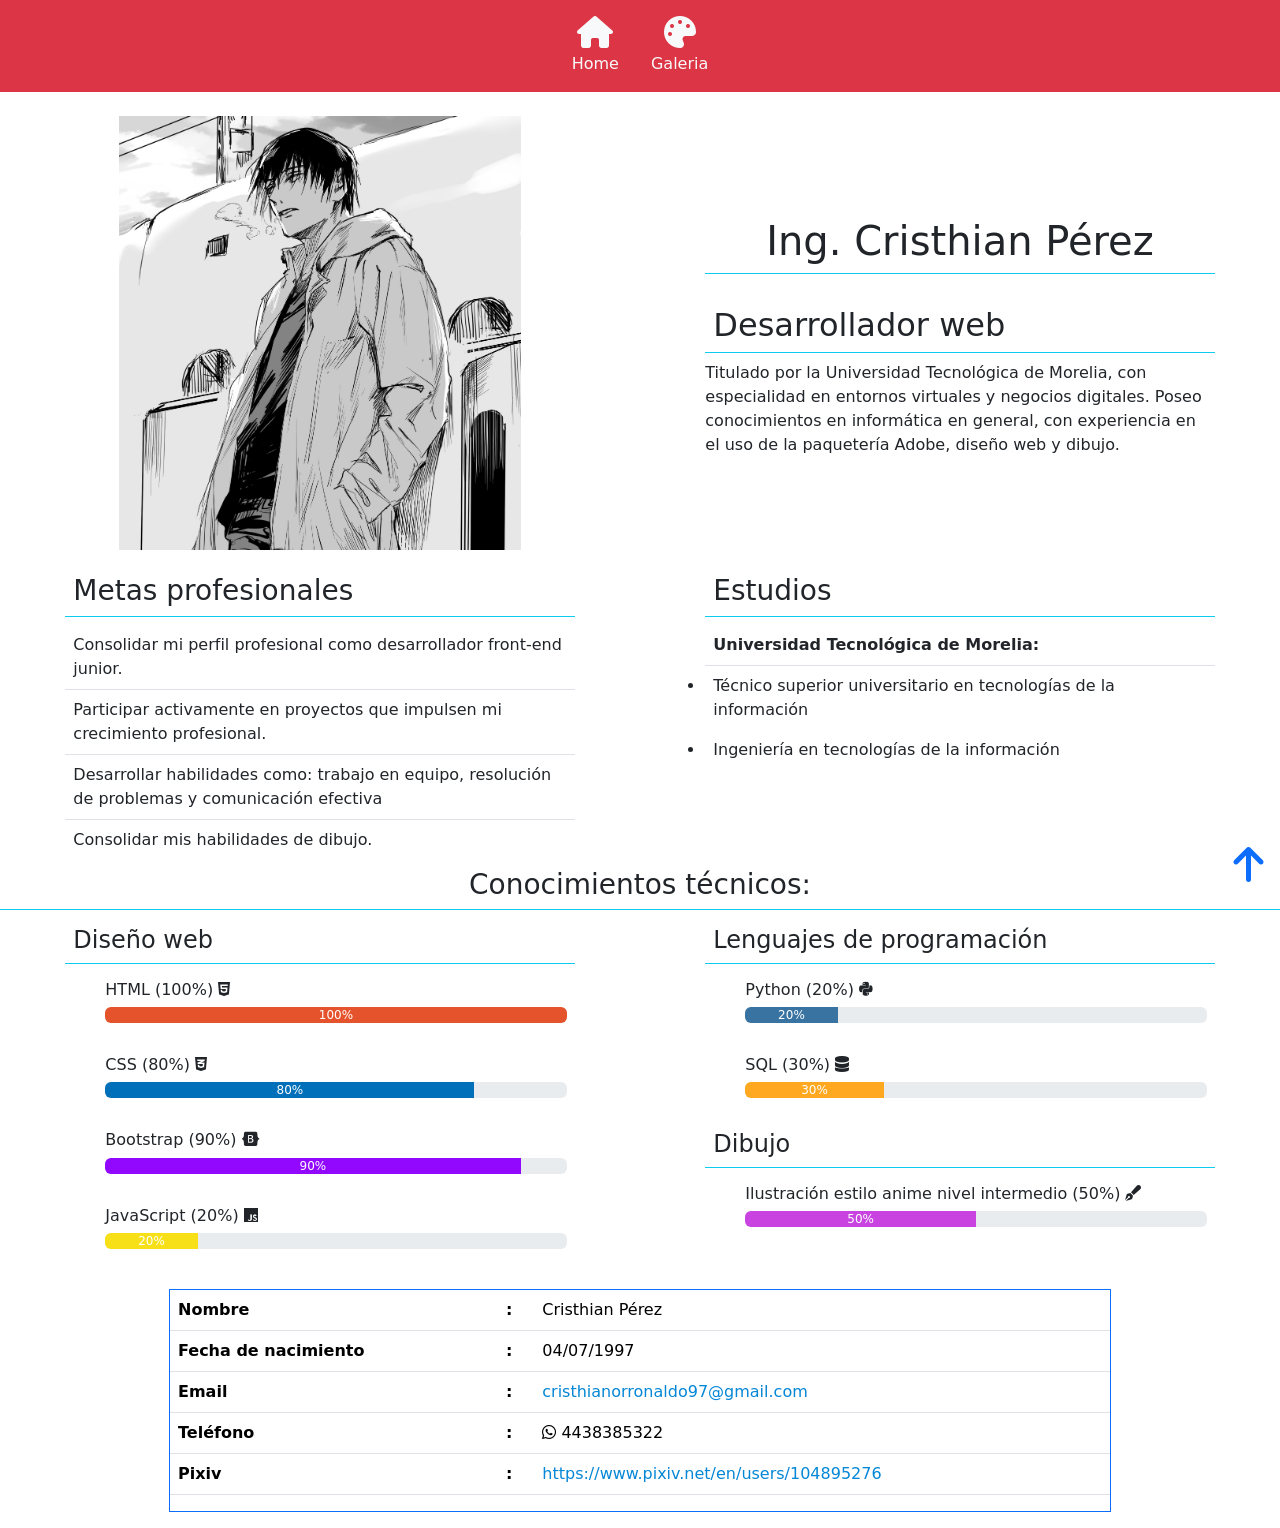
==== index.html @ c63f900e "Add files via upload" ====
<!DOCTYPE html>
<html lang="es">
<head>
    <meta charset="UTF-8">
    <meta name="viewport" content="width=device-width, initial-scale=1.0">
    <title>CV</title>
    <link rel="stylesheet" href="css/index.css">
    <link href="https://cdn.jsdelivr.net/npm/bootstrap@5.3.2/dist/css/bootstrap.min.css" rel="stylesheet" integrity="sha384-T3c6CoIi6uLrA9TneNEoa7RxnatzjcDSCmG1MXxSR1GAsXEV/Dwwykc2MPK8M2HN" crossorigin="anonymous">
    <link rel="stylesheet" href="https://cdnjs.cloudflare.com/ajax/libs/font-awesome/6.4.2/css/all.min.css" integrity="sha512-z3gLpd7yknf1YoNbCzqRKc4qyor8gaKU1qmn+CShxbuBusANI9QpRohGBreCFkKxLhei6S9CQXFEbbKuqLg0DA==" crossorigin="anonymous" referrerpolicy="no-referrer" />
</head>
<body>
    <nav class="navbar navbar-expand-xl navbar-dark bg-danger">
        <div class="container-fluid">
          <a class="navbar-brand" href="#"></a>
          <button class="navbar-toggler" type="button" data-bs-toggle="collapse" data-bs-target="#navbarDark" aria-controls="navbarDark" aria-expanded="false" aria-label="Toggle navigation">
            <span class="navbar-toggler-icon"></span>
          </button>
          <div class="collapse navbar-collapse" id="navbarDark">
            <ul class="navbar-nav mx-auto mb-2 mb-xl-0">
              <li class="nav-item text-center me-md-3">
                <a class="nav-link active d-flex flex-column align-items-center" href="index.html">
                  <i class="fa-solid fa-house fs-2 text-light mb-1"></i>
                  <span class="text-light">Home</span>
                </a>
              </li>
              <li class="nav-item text-center me-md-3">
                <a class="nav-link active d-flex flex-column align-items-center" href="pasatiempos.html">
                  <i class="fa-solid fa-palette fs-2 text-light mb-1"></i>
                  <span class="text-light">Galeria</span>
                </a>
              </li>
            </ul>
          </div>
        </div>
    </nav>

      <div class="container-fluid d-flex flex-column">
        <!--NOMBRE E IMAGEN-->
          <div class="row order-sm-0 align-items-sm-center mt-4">
            <div class="col-md-1 d-none d-md-block"></div>
            <img class="mb-3 col-12 col-sm-6 col-md-4" src="img/Touji.jpg" alt="me">
            <div class="col-md-1 d-none d-md-block"></div>

            <div class="col-12 col-sm-6 col-md-5 container-fluid">
              <h1 class="mb-3 mb-md-4 text-center border-bottom border-info p-2">Ing. Cristhian Pérez</h1>
              <h2 class="border-bottom border-info p-2">Desarrollador web</h2>
              <p>
                Titulado por la Universidad Tecnológica de Morelia, con especialidad en entornos virtuales y negocios digitales.
                Poseo conocimientos en informática en general, con experiencia en el uso de la paquetería Adobe, diseño web y dibujo.
              </p>
            </div>
            <div class="col-md-12 d-none d-md-block"></div>
          </div>

        <!--METAS PROFESIONALES-->
          <div class="row order-sm-1">
            <div class="col-12 col-md-5 mx-auto">
              <h3 class="border-bottom border-info p-2">Metas profesionales</h3>
              <ul class="list-group list-group-flush">
                <li class="list-group-item p-2">Consolidar mi perfil profesional como desarrollador front-end junior.</li>
                <li class="list-group-item p-2">Participar activamente en proyectos que impulsen mi crecimiento profesional.</li>
                <li class="list-group-item p-2">Desarrollar habilidades como: trabajo en equipo, resolución de problemas y comunicación efectiva</li>
                <li class="list-group-item p-2">Consolidar mis habilidades de dibujo.</li>
              </ul>
            </div>

        <!--ESTUDIOS-->
            <div class="col-12 col-md-5 mx-auto">
              <h3 class="border-bottom border-info p-2">Estudios</h3>
              <ul class="list-group list-group-flush">
                <li class="list-group-item p-2 fw-bold">Universidad Tecnológica de Morelia:</li>
                <li class="p-2">Técnico superior universitario en tecnologías de la información</li>
                <li class="p-2">Ingeniería en tecnologías de la información</li>
              </ul>
            </div>
          </div>
      
        <!--TABLA-->
          <div class="table-responsive order-sm-4 border border-primary mb-sm-3 mt-md-3 col-12 col-md-9 mx-auto">
            <table class="table">
              <tr>
                <th>Nombre</th>
                <th>:</th>
                <td>Cristhian Pérez</td>
              </tr>
              <tr>
                <th>Fecha de nacimiento</th>
                <th>:</th>
                <td>04/07/1997</td>
              </tr>
              <tr>
                <th>Email</th>
                <th>:</th>
                <td class="text-wrap"><span>cristhianorronaldo97@gmail.com</span></td>
              </tr>
              <tr>
                <th>Teléfono</th>
                <th>:</th>
                <td><i class="fa-brands fa-whatsapp"></i> 4438385322</td>
              </tr>
              <tr>
                <th>Pixiv</th>
                <th>:</th>
                <td class="text-wrap">
                  <a href="https://www.pixiv.net/en/users/104895276"><span>https://www.pixiv.net/en/users/104895276</span></a>
                </td>
              </tr>
            </table>
          </div>

        <!--BARRA DE HABILIDADES-->
          <div class="row order-sm-3">
            <h3 class="border-bottom border-info p-2 text-md-center">Conocimientos técnicos:</h3>

            <div class="container-fluid col-12 col-md-5 mx-auto">
              <h4 class="p-2 border-bottom border-info">Diseño web</h4>
              <ul>
                <li class="mb-3 p-2 list-group-item">
                  <h6>HTML (100%) <i class="fa-brands fa-html5"></i></h6>
                  <div class="progress">
                    <div class="progress-bar" role="progressbar" style="width: 100%; background-color: #e5532d;" aria-valuenow="25" aria-valuemin="0" aria-valuemax="100">100%</div>
                  </div>
                </li>
                <li class="mb-3 p-2 list-group-item">
                  <h6>CSS (80%) <i class="fa-brands fa-css3-alt"></i></h6>
                  <div class="progress">
                    <div class="progress-bar" role="progressbar" style="width: 80%; background-color: #0070ba;" aria-valuenow="25" aria-valuemin="0" aria-valuemax="100">80%</div>
                  </div>
                </li>
                <li class="mb-3 p-2 list-group-item">
                  <h6>Bootstrap (90%) <i class="fa-brands fa-bootstrap"></i></h6>
                  <div class="progress">
                    <div class="progress-bar" role="progressbar" style="width: 90%; background-color: #9208ff;" aria-valuenow="25" aria-valuemin="0" aria-valuemax="100">90%</div>
                  </div>
                </li>
                <li class="mb-3 p-2 list-group-item">
                  <h6>JavaScript (20%) <i class="fa-brands fa-js"></i></h6>
                  <div class="progress">
                    <div class="progress-bar" role="progressbar" style="width: 20%; background-color: #f7e018;" aria-valuenow="25" aria-valuemin="0" aria-valuemax="100">20%</div>
                  </div>
                </li>
              </ul>
            </div>

            <div class="container-fluid col-12 col-md-5 mx-auto">
              <h4 class="p-2 border-bottom border-info">Lenguajes de programación</h4>
              <ul>
                <li class="mb-3 p-2 list-group-item">
                  <h6>Python (20%) <i class="fa-brands fa-python"></i></h6>
                  <div class="progress">
                    <div class="progress-bar" role="progressbar" style="width: 20%; background-color: #3873a1;" aria-valuenow="25" aria-valuemin="0" aria-valuemax="100">20%</div>
                  </div>
                </li>
                <li class="mb-3 p-2 list-group-item">
                  <h6>SQL (30%) <i class="fa-solid fa-database"></i></h6>
                  <div class="progress">
                    <div class="progress-bar" role="progressbar" style="width: 30%; background-color: #ffa820;" aria-valuenow="25" aria-valuemin="0" aria-valuemax="100">30%</div>
                  </div>
                </li>
              </ul>

              <h4 class="p-2 border-bottom border-info">Dibujo</h4>
              <ul>
                <li class="mb-3 p-2 list-group-item">
                  <h6>Ilustración estilo anime nivel intermedio (50%) <i class="fa-solid fa-pen-fancy"></i></h6>
                  <div class="progress">
                    <div class="progress-bar" role="progressbar" style="width: 50%; background-color: #c843e0;" aria-valuenow="25" aria-valuemin="0" aria-valuemax="100">50%</div>
                  </div>
                </li>
              </ul>
            </div>

          </div>
      </div>

      <a href="#top">
        <i class="fa-solid fa-arrow-up fs-1 m-3 position-fixed bottom-0 end-0"></i>
      </a>
      
    <script src="https://cdn.jsdelivr.net/npm/bootstrap@5.3.2/dist/js/bootstrap.bundle.min.js" integrity="sha384-C6RzsynM9kWDrMNeT87bh95OGNyZPhcTNXj1NW7RuBCsyN/o0jlpcV8Qyq46cDfL" crossorigin="anonymous"></script>
</body>
</html>
---- css/index.css ----
span {
    color: #0487d6;
}

td a {
    text-decoration: none;
}
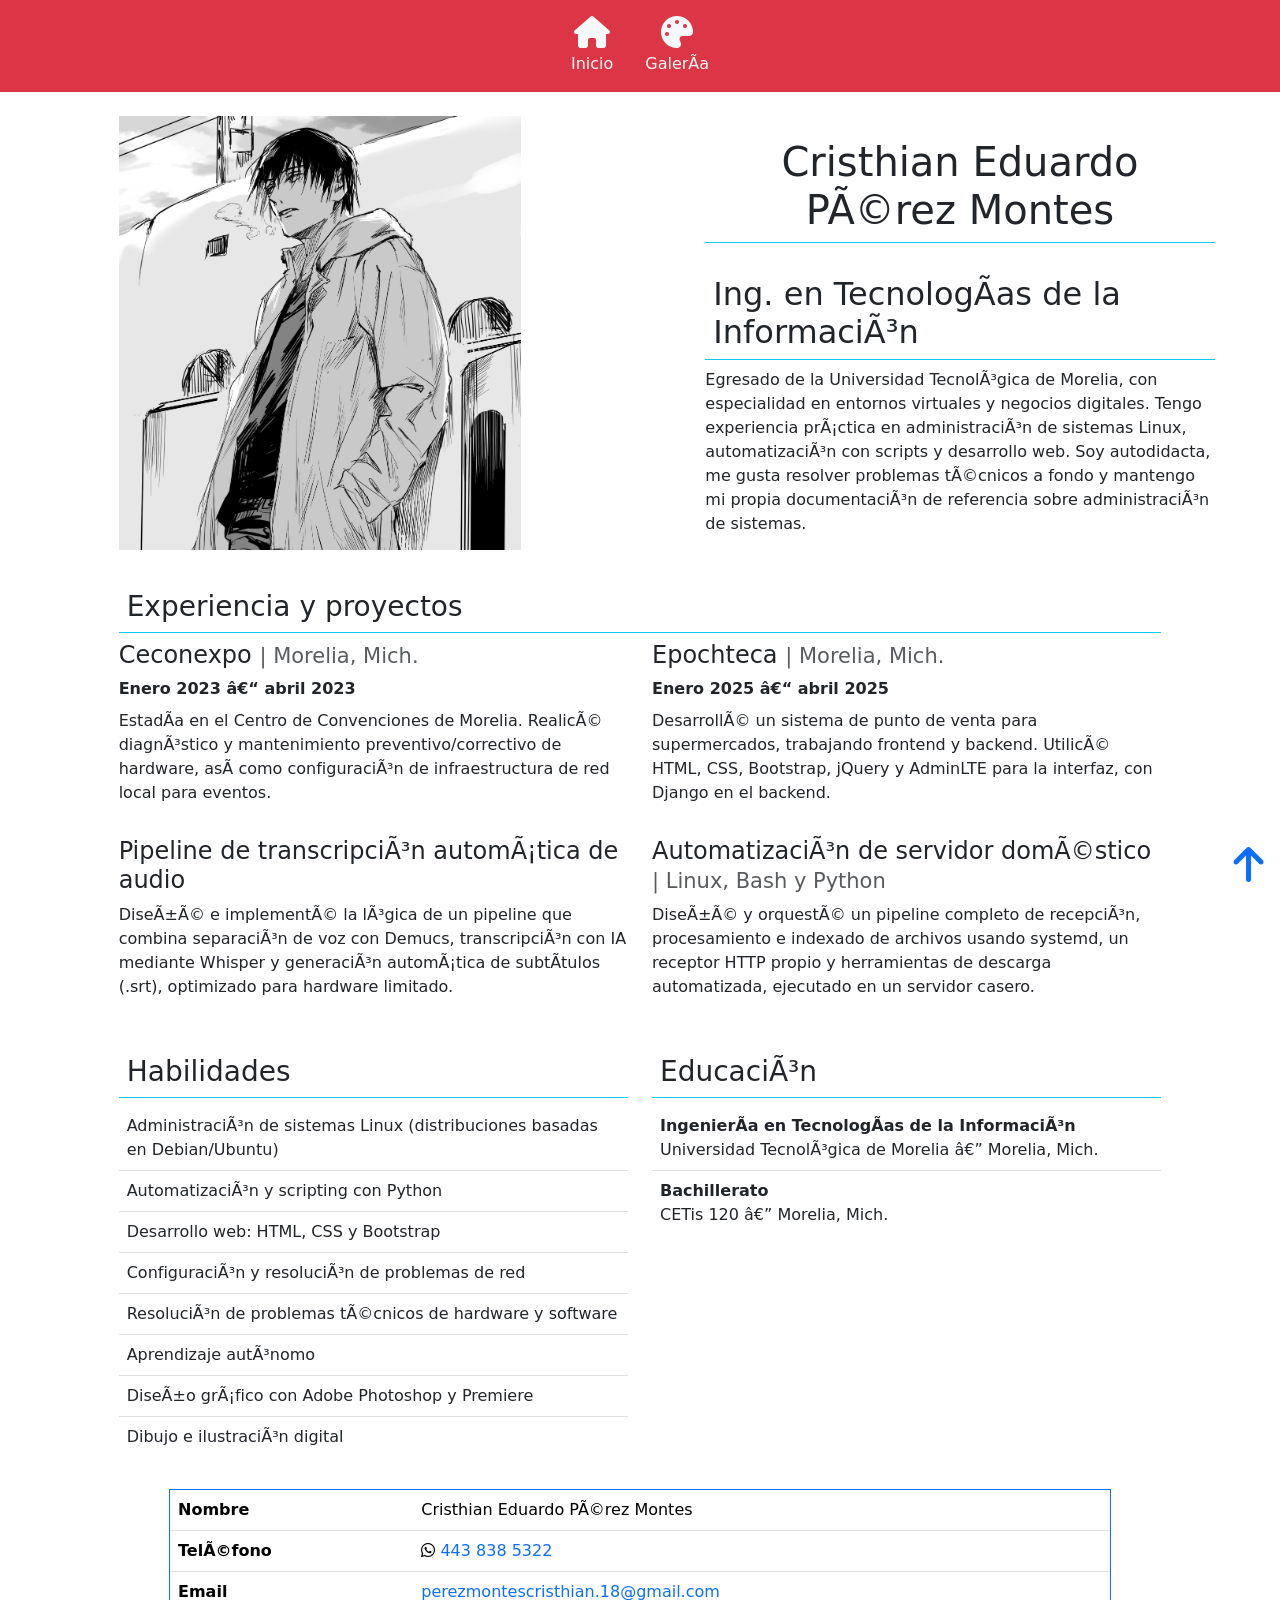
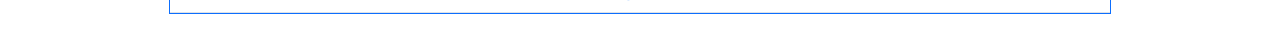
==== commit cc6db556: "cv actualizado al 08/26 y videos actualizados" ====
--- a/index.html
+++ b/index.html
@@ -1,182 +1,126 @@
-<!DOCTYPE html>
-<html lang="es">
-<head>
-    <meta charset="UTF-8">
-    <meta name="viewport" content="width=device-width, initial-scale=1.0">
-    <title>CV</title>
-    <link rel="stylesheet" href="css/index.css">
-    <link href="https://cdn.jsdelivr.net/npm/bootstrap@5.3.2/dist/css/bootstrap.min.css" rel="stylesheet" integrity="sha384-T3c6CoIi6uLrA9TneNEoa7RxnatzjcDSCmG1MXxSR1GAsXEV/Dwwykc2MPK8M2HN" crossorigin="anonymous">
-    <link rel="stylesheet" href="https://cdnjs.cloudflare.com/ajax/libs/font-awesome/6.4.2/css/all.min.css" integrity="sha512-z3gLpd7yknf1YoNbCzqRKc4qyor8gaKU1qmn+CShxbuBusANI9QpRohGBreCFkKxLhei6S9CQXFEbbKuqLg0DA==" crossorigin="anonymous" referrerpolicy="no-referrer" />
-</head>
-<body>
-    <nav class="navbar navbar-expand-xl navbar-dark bg-danger">
-        <div class="container-fluid">
-          <a class="navbar-brand" href="#"></a>
-          <button class="navbar-toggler" type="button" data-bs-toggle="collapse" data-bs-target="#navbarDark" aria-controls="navbarDark" aria-expanded="false" aria-label="Toggle navigation">
-            <span class="navbar-toggler-icon"></span>
-          </button>
-          <div class="collapse navbar-collapse" id="navbarDark">
-            <ul class="navbar-nav mx-auto mb-2 mb-xl-0">
-              <li class="nav-item text-center me-md-3">
-                <a class="nav-link active d-flex flex-column align-items-center" href="index.html">
-                  <i class="fa-solid fa-house fs-2 text-light mb-1"></i>
-                  <span class="text-light">Home</span>
-                </a>
-              </li>
-              <li class="nav-item text-center me-md-3">
-                <a class="nav-link active d-flex flex-column align-items-center" href="pasatiempos.html">
-                  <i class="fa-solid fa-palette fs-2 text-light mb-1"></i>
-                  <span class="text-light">Galeria</span>
-                </a>
-              </li>
-            </ul>
-          </div>
-        </div>
-    </nav>
-
-      <div class="container-fluid d-flex flex-column">
-        <!--NOMBRE E IMAGEN-->
-          <div class="row order-sm-0 align-items-sm-center mt-4">
-            <div class="col-md-1 d-none d-md-block"></div>
-            <img class="mb-3 col-12 col-sm-6 col-md-4" src="img/Touji.jpg" alt="me">
-            <div class="col-md-1 d-none d-md-block"></div>
-
-            <div class="col-12 col-sm-6 col-md-5 container-fluid">
-              <h1 class="mb-3 mb-md-4 text-center border-bottom border-info p-2">Ing. Cristhian Pérez</h1>
-              <h2 class="border-bottom border-info p-2">Desarrollador web</h2>
-              <p>
-                Titulado por la Universidad Tecnológica de Morelia, con especialidad en entornos virtuales y negocios digitales.
-                Poseo conocimientos en informática en general, con experiencia en el uso de la paquetería Adobe, diseño web y dibujo.
-              </p>
-            </div>
-            <div class="col-md-12 d-none d-md-block"></div>
-          </div>
-
-        <!--METAS PROFESIONALES-->
-          <div class="row order-sm-1">
-            <div class="col-12 col-md-5 mx-auto">
-              <h3 class="border-bottom border-info p-2">Metas profesionales</h3>
-              <ul class="list-group list-group-flush">
-                <li class="list-group-item p-2">Consolidar mi perfil profesional como desarrollador front-end junior.</li>
-                <li class="list-group-item p-2">Participar activamente en proyectos que impulsen mi crecimiento profesional.</li>
-                <li class="list-group-item p-2">Desarrollar habilidades como: trabajo en equipo, resolución de problemas y comunicación efectiva</li>
-                <li class="list-group-item p-2">Consolidar mis habilidades de dibujo.</li>
-              </ul>
-            </div>
-
-        <!--ESTUDIOS-->
-            <div class="col-12 col-md-5 mx-auto">
-              <h3 class="border-bottom border-info p-2">Estudios</h3>
-              <ul class="list-group list-group-flush">
-                <li class="list-group-item p-2 fw-bold">Universidad Tecnológica de Morelia:</li>
-                <li class="p-2">Técnico superior universitario en tecnologías de la información</li>
-                <li class="p-2">Ingeniería en tecnologías de la información</li>
-              </ul>
-            </div>
-          </div>
-      
-        <!--TABLA-->
-          <div class="table-responsive order-sm-4 border border-primary mb-sm-3 mt-md-3 col-12 col-md-9 mx-auto">
-            <table class="table">
-              <tr>
-                <th>Nombre</th>
-                <th>:</th>
-                <td>Cristhian Pérez</td>
-              </tr>
-              <tr>
-                <th>Fecha de nacimiento</th>
-                <th>:</th>
-                <td>04/07/1997</td>
-              </tr>
-              <tr>
-                <th>Email</th>
-                <th>:</th>
-                <td class="text-wrap"><span>cristhianorronaldo97@gmail.com</span></td>
-              </tr>
-              <tr>
-                <th>Teléfono</th>
-                <th>:</th>
-                <td><i class="fa-brands fa-whatsapp"></i> 4438385322</td>
-              </tr>
-              <tr>
-                <th>Pixiv</th>
-                <th>:</th>
-                <td class="text-wrap">
-                  <a href="https://www.pixiv.net/en/users/104895276"><span>https://www.pixiv.net/en/users/104895276</span></a>
-                </td>
-              </tr>
-            </table>
-          </div>
-
-        <!--BARRA DE HABILIDADES-->
-          <div class="row order-sm-3">
-            <h3 class="border-bottom border-info p-2 text-md-center">Conocimientos técnicos:</h3>
-
-            <div class="container-fluid col-12 col-md-5 mx-auto">
-              <h4 class="p-2 border-bottom border-info">Diseño web</h4>
-              <ul>
-                <li class="mb-3 p-2 list-group-item">
-                  <h6>HTML (100%) <i class="fa-brands fa-html5"></i></h6>
-                  <div class="progress">
-                    <div class="progress-bar" role="progressbar" style="width: 100%; background-color: #e5532d;" aria-valuenow="25" aria-valuemin="0" aria-valuemax="100">100%</div>
-                  </div>
-                </li>
-                <li class="mb-3 p-2 list-group-item">
-                  <h6>CSS (80%) <i class="fa-brands fa-css3-alt"></i></h6>
-                  <div class="progress">
-                    <div class="progress-bar" role="progressbar" style="width: 80%; background-color: #0070ba;" aria-valuenow="25" aria-valuemin="0" aria-valuemax="100">80%</div>
-                  </div>
-                </li>
-                <li class="mb-3 p-2 list-group-item">
-                  <h6>Bootstrap (90%) <i class="fa-brands fa-bootstrap"></i></h6>
-                  <div class="progress">
-                    <div class="progress-bar" role="progressbar" style="width: 90%; background-color: #9208ff;" aria-valuenow="25" aria-valuemin="0" aria-valuemax="100">90%</div>
-                  </div>
-                </li>
-                <li class="mb-3 p-2 list-group-item">
-                  <h6>JavaScript (20%) <i class="fa-brands fa-js"></i></h6>
-                  <div class="progress">
-                    <div class="progress-bar" role="progressbar" style="width: 20%; background-color: #f7e018;" aria-valuenow="25" aria-valuemin="0" aria-valuemax="100">20%</div>
-                  </div>
-                </li>
-              </ul>
-            </div>
-
-            <div class="container-fluid col-12 col-md-5 mx-auto">
-              <h4 class="p-2 border-bottom border-info">Lenguajes de programación</h4>
-              <ul>
-                <li class="mb-3 p-2 list-group-item">
-                  <h6>Python (20%) <i class="fa-brands fa-python"></i></h6>
-                  <div class="progress">
-                    <div class="progress-bar" role="progressbar" style="width: 20%; background-color: #3873a1;" aria-valuenow="25" aria-valuemin="0" aria-valuemax="100">20%</div>
-                  </div>
-                </li>
-                <li class="mb-3 p-2 list-group-item">
-                  <h6>SQL (30%) <i class="fa-solid fa-database"></i></h6>
-                  <div class="progress">
-                    <div class="progress-bar" role="progressbar" style="width: 30%; background-color: #ffa820;" aria-valuenow="25" aria-valuemin="0" aria-valuemax="100">30%</div>
-                  </div>
-                </li>
-              </ul>
-
-              <h4 class="p-2 border-bottom border-info">Dibujo</h4>
-              <ul>
-                <li class="mb-3 p-2 list-group-item">
-                  <h6>Ilustración estilo anime nivel intermedio (50%) <i class="fa-solid fa-pen-fancy"></i></h6>
-                  <div class="progress">
-                    <div class="progress-bar" role="progressbar" style="width: 50%; background-color: #c843e0;" aria-valuenow="25" aria-valuemin="0" aria-valuemax="100">50%</div>
-                  </div>
-                </li>
-              </ul>
-            </div>
-
-          </div>
-      </div>
-
-      <a href="#top">
-        <i class="fa-solid fa-arrow-up fs-1 m-3 position-fixed bottom-0 end-0"></i>
-      </a>
-      
-    <script src="https://cdn.jsdelivr.net/npm/bootstrap@5.3.2/dist/js/bootstrap.bundle.min.js" integrity="sha384-C6RzsynM9kWDrMNeT87bh95OGNyZPhcTNXj1NW7RuBCsyN/o0jlpcV8Qyq46cDfL" crossorigin="anonymous"></script>
-</body>
-</html>+<!DOCTYPE html>
+<html lang="es">
+<hea
+  <meta charset="UTF-8">
+  <meta name="viewport" content="width=device-width, initial-scale=1.0">
+  <title>CV | Cristhian Eduardo Pérez Montes</title>
+  <link rel="stylesheet" href="css/index.css">
+  <link href="https://cdn.jsdelivr.net/npm/bootstrap@5.3.2/dist/css/bootstrap.min.css" rel="stylesheet" integrity="sha384-T3c6CoIi6uLrA9TneNEoa7RxnatzjcDSCmG1MXxSR1GAsXEV/Dwwykc2MPK8M2HN" crossorigin="anonymous">
+  <link rel="stylesheet" href="https://cdnjs.cloudflare.com/ajax/libs/font-awesome/6.4.2/css/all.min.css" integrity="sha512-z3gLpd7yknf1YoNbCzqRKc4qyor8gaKU1qmn+CShxbuBusANI9QpRohGBreCFkKxLhei6S9CQXFEbbKuqLg0DA==" crossorigin="anonymous" referrerpolicy="no-referrer">
+</head>
+<body id="top">
+  <nav class="navbar navbar-expand-xl navbar-dark bg-danger">
+    <div class="container-fluid">
+      <a class="navbar-brand" href="index.html" aria-label="Inicio"></a>
+      <button class="navbar-toggler" type="button" data-bs-toggle="collapse" data-bs-target="#navbarDark" aria-controls="navbarDark" aria-expanded="false" aria-label="Abrir navegación">
+        <span class="navbar-toggler-icon"></span>
+      </button>
+      <div class="collapse navbar-collapse" id="navbarDark">
+        <ul class="navbar-nav mx-auto mb-2 mb-xl-0">
+          <li class="nav-item text-center me-md-3">
+            <a class="nav-link active d-flex flex-column align-items-center" aria-current="page" href="index.html">
+              <i class="fa-solid fa-house fs-2 text-light mb-1" aria-hidden="true"></i>
+              <span class="text-light">Inicio</span>
+            </a>
+          </li>
+          <li class="nav-item text-center me-md-3">
+            <a class="nav-link active d-flex flex-column align-items-center" href="pasatiempos.html">
+              <i class="fa-solid fa-palette fs-2 text-light mb-1" aria-hidden="true"></i>
+              <span class="text-light">Galería</span>
+            </a>
+          </li>
+        </ul>
+      </div>
+    </div>
+  </nav>
+
+  <main class="container-fluid d-flex flex-column pb-4">
+    <section class="row align-items-center mt-4">
+      <div class="col-md-1 d-none d-md-block"></div>
+      <img class="mb-3 col-12 col-sm-6 col-md-4" src="img/Touji.jpg" alt="Retrato de Cristhian Eduardo Pérez Montes">
+      <div class="col-md-1 d-none d-md-block"></div>
+      <div class="col-12 col-sm-6 col-md-5 container-fluid">
+        <h1 class="mb-3 mb-md-4 text-center border-bottom border-info p-2">Cristhian Eduardo Pérez Montes</h1>
+        <h2 class="border-bottom border-info p-2">Ing. en Tecnologías de la Información</h2>
+        <p>
+          Egresado de la Universidad Tecnológica de Morelia, con especialidad en entornos virtuales y negocios digitales.
+          Tengo experiencia práctica en administración de sistemas Linux, automatización con scripts y desarrollo web.
+          Soy autodidacta, me gusta resolver problemas técnicos a fondo y mantengo mi propia documentación de referencia sobre administración de sistemas.
+        </p>
+      </div>
+    </section>
+
+    <section class="row mt-md-3 justify-content-center">
+      <div class="col-12 col-md-10">
+        <h3 class="border-bottom border-info p-2">Experiencia y proyectos</h3>
+        <div class="row">
+          <article class="col-12 col-lg-6 mb-3">
+            <h4>Ceconexpo <small class="text-muted">| Morelia, Mich.</small></h4>
+            <p class="mb-2"><strong>Enero 2023 – abril 2023</strong></p>
+            <p>Estadía en el Centro de Convenciones de Morelia. Realicé diagnóstico y mantenimiento preventivo/correctivo de hardware, así como configuración de infraestructura de red local para eventos.</p>
+          </article>
+          <article class="col-12 col-lg-6 mb-3">
+            <h4>Epochteca <small class="text-muted">| Morelia, Mich.</small></h4>
+            <p class="mb-2"><strong>Enero 2025 – abril 2025</strong></p>
+            <p>Desarrollé un sistema de punto de venta para supermercados, trabajando frontend y backend. Utilicé HTML, CSS, Bootstrap, jQuery y AdminLTE para la interfaz, con Django en el backend.</p>
+          </article>
+          <article class="col-12 col-lg-6 mb-3">
+            <h4>Pipeline de transcripción automática de audio</h4>
+            <p>Diseñé e implementé la lógica de un pipeline que combina separación de voz con Demucs, transcripción con IA mediante Whisper y generación automática de subtítulos (.srt), optimizado para hardware limitado.</p>
+          </article>
+          <article class="col-12 col-lg-6 mb-3">
+            <h4>Automatización de servidor doméstico <small class="text-muted">| Linux, Bash y Python</small></h4>
+            <p>Diseñé y orquesté un pipeline completo de recepción, procesamiento e indexado de archivos usando systemd, un receptor HTTP propio y herramientas de descarga automatizada, ejecutado en un servidor casero.</p>
+          </article>
+        </div>
+      </div>
+    </section>
+
+    <section class="row mt-md-3 justify-content-center">
+      <div class="col-12 col-md-5 mb-3">
+        <h3 class="border-bottom border-info p-2">Habilidades</h3>
+        <ul class="list-group list-group-flush">
+          <li class="list-group-item p-2">Administración de sistemas Linux (distribuciones basadas en Debian/Ubuntu)</li>
+          <li class="list-group-item p-2">Automatización y scripting con Python</li>
+          <li class="list-group-item p-2">Desarrollo web: HTML, CSS y Bootstrap</li>
+          <li class="list-group-item p-2">Configuración y resolución de problemas de red</li>
+          <li class="list-group-item p-2">Resolución de problemas técnicos de hardware y software</li>
+          <li class="list-group-item p-2">Aprendizaje autónomo</li>
+          <li class="list-group-item p-2">Diseño gráfico con Adobe Photoshop y Premiere</li>
+          <li class="list-group-item p-2">Dibujo e ilustración digital</li>
+        </ul>
+      </div>
+      <div class="col-12 col-md-5 mb-3">
+        <h3 class="border-bottom border-info p-2">Educación</h3>
+        <ul class="list-group list-group-flush">
+          <li class="list-group-item p-2"><strong>Ingeniería en Tecnologías de la Información</strong><br>Universidad Tecnológica de Morelia — Morelia, Mich.</li>
+          <li class="list-group-item p-2"><strong>Bachillerato</strong><br>CETis 120 — Morelia, Mich.</li>
+        </ul>
+      </div>
+    </section>
+
+    <section class="table-responsive border border-primary mb-sm-3 mt-md-3 col-12 col-md-9 mx-auto">
+      <h3 class="visually-hidden">Contacto</h3>
+      <table class="table mb-0">
+        <tbody>
+          <tr>
+            <th scope="row">Nombre</th>
+            <td>Cristhian Eduardo Pérez Montes</td>
+          </tr>
+          <tr>
+            <th scope="row">Teléfono</th>
+            <td><i class="fa-brands fa-whatsapp" aria-hidden="true"></i> <a href="tel:+524438385322">443 838 5322</a></td>
+          </tr>
+          <tr>
+            <th scope="row">Email</th>
+            <td class="text-wrap"><a href="mailto:perezmontescristhian.18@gmail.com">perezmontescristhian.18@gmail.com</a></td>
+          </tr>
+        </tbody>
+      </table>
+    </section>
+  </main>
+
+  <a href="#top" aria-label="Volver al inicio"><i class="fa-solid fa-arrow-up fs-1 m-3 position-fixed bottom-0 end-0" aria-hidden="true"></i></a>
+  <script src="https://cdn.jsdelivr.net/npm/bootstrap@5.3.2/dist/js/bootstrap.bundle.min.js" integrity="sha384-C6RzsynM9kWDrMNeT87bh95OGNyZPhcTNXj1NW7RuBCsyN/o0jlpcV8Qyq46cDfL" crossorigin="anonymous"></script>
+</body>
+</html>
